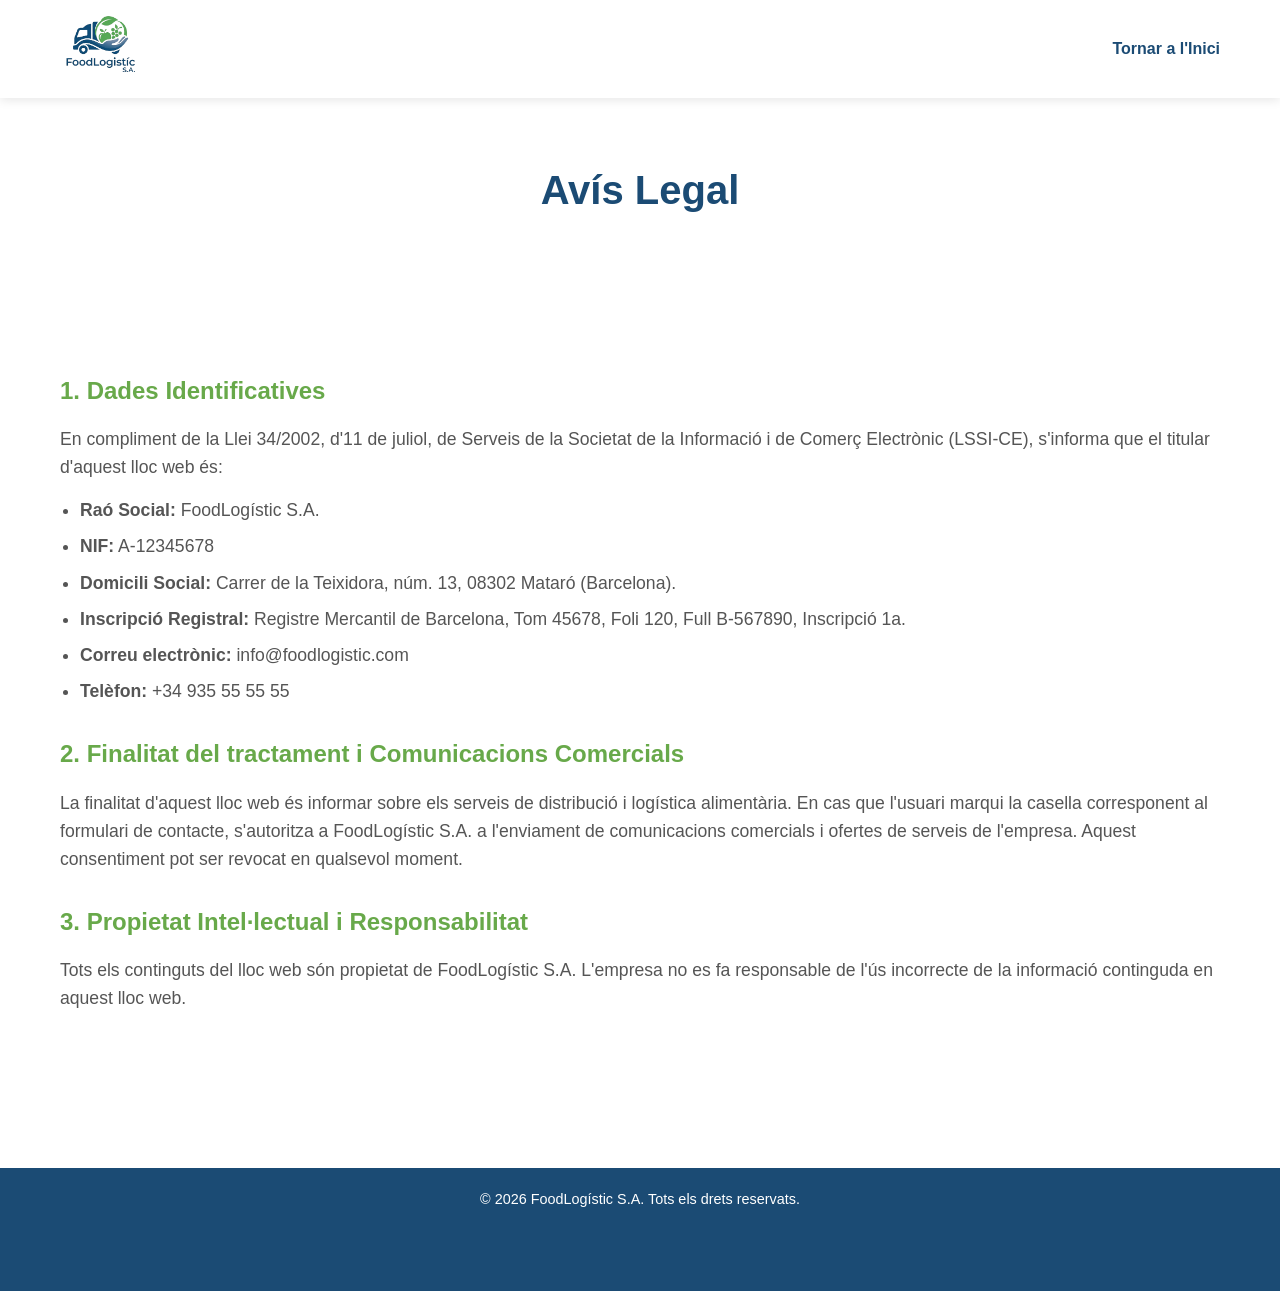
==== docs/avis-legal.html @ d911db63 "Add legal pages and update footer links for compliance" ====
<!DOCTYPE html>
<html lang="ca">
<head>
    <meta charset="UTF-8">
    <meta name="viewport" content="width=device-width, initial-scale=1.0">
    <title>Avís Legal | FoodLogístic S.A.</title>
    <link rel="stylesheet" href="styles.css">
</head>
<body>
    <header>
        <div class="container header-container">
            <a href="index.html" class="logo-link">
                <img src="images/FoodLogisticLogo.png" alt="Logotip FoodLogístic S.A." class="logo">
            </a>
            <nav>
                <ul class="nav-links">
                    <li><a href="index.html">Tornar a l'Inici</a></li>
                </ul>
            </nav>
        </div>
    </header>

    <main class="legal-page">
        <div class="container">
            <h1>Avís Legal</h1>
            <section class="legal-content">
                <h2>1. Dades Identificatives</h2>
                <p>En compliment de la Llei 34/2002, d'11 de juliol, de Serveis de la Societat de la Informació i de Comerç Electrònic (LSSI-CE), s'informa que el titular d'aquest lloc web és:</p>
                <ul>
                    <li><strong>Raó Social:</strong> FoodLogístic S.A.</li>
                    <li><strong>NIF:</strong> A-12345678</li>
                    <li><strong>Domicili Social:</strong> Carrer de la Teixidora, núm. 13, 08302 Mataró (Barcelona).</li>
                    <li><strong>Inscripció Registral:</strong> Registre Mercantil de Barcelona, Tom 45678, Foli 120, Full B-567890, Inscripció 1a.</li>
                    <li><strong>Correu electrònic:</strong> info@foodlogistic.com</li>
                    <li><strong>Telèfon:</strong> +34 935 55 55 55</li>
                </ul>

                <h2>2. Finalitat del tractament i Comunicacions Comercials</h2>
                <p>La finalitat d'aquest lloc web és informar sobre els serveis de distribució i logística alimentària. En cas que l'usuari marqui la casella corresponent al formulari de contacte, s'autoritza a FoodLogístic S.A. a l'enviament de comunicacions comercials i ofertes de serveis de l'empresa. Aquest consentiment pot ser revocat en qualsevol moment.</p>

                <h2>3. Propietat Intel·lectual i Responsabilitat</h2>
                <p>Tots els continguts del lloc web són propietat de FoodLogístic S.A. L'empresa no es fa responsable de l'ús incorrecte de la informació continguda en aquest lloc web.</p>
            </section>
        </div>
    </main>

    <footer>
        <div class="container footer-content">
            <p>&copy; 2026 FoodLogístic S.A. Tots els drets reservats.</p>
        </div>
    </footer>
</body>
</html>
---- docs/styles.css ----
/* Variables de color extretes del logo i la temàtica */
:root {
    --primary-blue: #1b4b74;
    --primary-green: #68a94a;
    --light-bg: #f8f9fa;
    --text-dark: #333333;
    --text-light: #ffffff;
    --border-color: #dddddd;
    --cookie-banner-bg: rgba(255, 255, 255, 0.95);
}

/* Reset bàsic */
* {
    margin: 0;
    padding: 0;
    box-sizing: border-box;
    font-family: 'Segoe UI', Tahoma, Geneva, Verdana, sans-serif;
}

body {
    color: var(--text-dark);
    line-height: 1.6;
    background-color: var(--text-light);
    position: relative; /* Per al banner de cookies fixed */
}

.container {
    max-width: 1200px;
    margin: 0 auto;
    padding: 0 20px;
}

/* Header & Navegació */
header {
    background-color: var(--text-light);
    box-shadow: 0 2px 10px rgba(0,0,0,0.1);
    position: sticky;
    top: 0;
    z-index: 1000;
}

.header-container {
    display: flex;
    justify-content: space-between;
    align-items: center;
    padding: 15px 20px;
}

.logo {
    height: 60px; /* Ajusta segons necessitat */
    width: auto;
}

.nav-links {
    list-style: none;
    display: flex;
    gap: 25px;
}

.nav-links a {
    text-decoration: none;
    color: var(--primary-blue);
    font-weight: 600;
    transition: color 0.3s;
}

.nav-links a:hover {
    color: var(--primary-green);
}

/* Botons globals */
.btn {
    display: inline-block;
    padding: 12px 25px;
    border-radius: 5px;
    text-decoration: none;
    font-weight: bold;
    cursor: pointer;
    transition: all 0.3s ease;
    border: none;
}

.btn-primary {
    background-color: var(--primary-green);
    color: var(--text-light);
}

.btn-primary:hover {
    background-color: #558c3c;
}

.btn-secondary {
    background-color: var(--primary-blue);
    color: var(--text-light);
    width: 100%;
}

.btn-secondary:hover {
    background-color: #123350;
}

/* Seccions globals */
section {
    padding: 80px 0;
}

h2 {
    text-align: center;
    color: var(--primary-blue);
    margin-bottom: 40px;
    font-size: 2.5rem;
}

/* Hero Section (Inici, AMB IMATGE DE FONS) */
.hero {
    background-image: url('images/hero-bg.jpg'); /* La imatge descriptor és un magatzem logístic modern i refrigerat */
    background-size: cover;
    background-position: center;
    background-repeat: no-repeat;
    text-align: center;
    padding: 120px 20px;
    border-bottom: 5px solid var(--primary-green);
    color: var(--text-light); /* Canviem a text clar per contrast */
}

.hero h1 {
    font-size: 3rem;
    color: var(--text-light);
    margin-bottom: 20px;
    text-shadow: 0 2px 5px rgba(0, 0, 0, 0.7); /* Afegim ombra per a contrast del títol */
}

.hero p {
    font-size: 1.2rem;
    max-width: 800px;
    margin: 0 auto 30px;
    color: var(--text-light);
    text-shadow: 0 1px 3px rgba(0, 0, 0, 0.5); /* Afegim ombra per a contrast del text */
}

/* Serveis */
.grid-services {
    display: grid;
    grid-template-columns: repeat(auto-fit, minmax(300px, 1fr));
    gap: 30px;
}

.card {
    background: var(--text-light);
    padding: 30px;
    border-radius: 8px;
    box-shadow: 0 4px 15px rgba(0,0,0,0.05);
    border-top: 4px solid var(--primary-green);
    transition: transform 0.3s;
}

.card:hover {
    transform: translateY(-5px);
}

.card h3 {
    color: var(--primary-blue);
    margin-bottom: 15px;
}

/* Sobre Nosaltres */
.about {
    background-color: var(--primary-blue);
    color: var(--text-light);
}

.about h2 {
    color: var(--text-light);
}

.company-data {
    list-style: none;
    margin-top: 20px;
    background: rgba(255,255,255,0.1);
    padding: 20px;
    border-radius: 8px;
}

.company-data li {
    margin-bottom: 10px;
    font-size: 1.1rem;
}

/* Contacte (amb privacitat) */
.contact {
    background-color: var(--light-bg);
}

.contact-wrapper {
    display: grid;
    grid-template-columns: 1fr 1fr;
    gap: 50px;
    background: var(--text-light);
    padding: 40px;
    border-radius: 10px;
    box-shadow: 0 5px 20px rgba(0,0,0,0.05);
}

.contact-info p {
    margin-bottom: 15px;
}

.contact-info a {
    color: var(--primary-green);
    text-decoration: none;
}

.form-group {
    margin-bottom: 20px;
}

.form-group label {
    display: block;
    margin-bottom: 5px;
    font-weight: 600;
    color: var(--primary-blue);
}

.form-group input, .form-group textarea {
    width: 100%;
    padding: 12px;
    border: 1px solid var(--border-color);
    border-radius: 5px;
    outline: none;
}

.form-group input:focus, .form-group textarea:focus {
    border-color: var(--primary-green);
}

.privacy-acceptance {
    display: flex;
    align-items: flex-start;
    gap: 10px;
}

.privacy-acceptance input {
    width: auto;
    margin-top: 5px;
}

.privacy-acceptance label {
    font-size: 0.85rem;
    color: #777;
    margin-bottom: 0;
}

.privacy-acceptance label a {
    color: var(--primary-green);
    text-decoration: none;
}

/* Banner de Cookies (nou) */
.cookie-banner {
    position: fixed;
    bottom: 0;
    left: 0;
    width: 100%;
    background-color: var(--cookie-banner-bg);
    color: var(--text-dark);
    padding: 20px 0;
    box-shadow: 0 -2px 10px rgba(0, 0, 0, 0.1);
    z-index: 2000;
    transition: transform 0.5s ease-in-out;
}

.cookie-banner.hidden {
    transform: translateY(100%);
}

.cookie-content {
    display: flex;
    flex-direction: column;
    align-items: center;
    gap: 15px;
    text-align: center;
}

.cookie-content p {
    font-size: 0.9rem;
    max-width: 800px;
}

.cookie-content p a {
    color: var(--primary-green);
    text-decoration: none;
}

.cookie-buttons {
    display: flex;
    gap: 15px;
}

.btn-cookie-accept {
    background-color: var(--primary-green);
    color: var(--text-light);
}

.btn-cookie-accept:hover {
    background-color: #558c3c;
}

.btn-cookie-reject {
    background-color: var(--text-light);
    color: var(--primary-blue);
    border: 2px solid var(--primary-blue);
    border-radius: 5px;
    font-weight: 600;
}

.btn-cookie-reject:hover {
    background-color: #e6f0f7;
}

/* Footer */
footer {
    background-color: var(--primary-blue);
    color: var(--text-light);
    text-align: center;
    padding: 20px 0;
    font-size: 0.9rem;
    padding-bottom: 80px; /* Afegim padding per al banner de cookies */
}

/* Responsive */
@media (max-width: 768px) {
    .header-container {
        flex-direction: column;
        gap: 15px;
    }
    .contact-wrapper {
        grid-template-columns: 1fr;
    }
    .hero h1 {
        font-size: 2.2rem;
    }
}

/* --- ESTILS PER A LES PÀGINES LEGALS (T06) --- */
.legal-page {
    padding: 60px 20px;
    background-color: var(--text-light);
}

.legal-page h1 {
    color: var(--primary-blue);
    text-align: center;
    margin-bottom: 40px;
    font-size: 2.5rem;
}

.legal-content h2 {
    color: var(--primary-green);
    text-align: left;
    font-size: 1.5rem;
    margin-top: 30px;
    margin-bottom: 15px;
}

.legal-content p, .legal-content ul {
    margin-bottom: 15px;
    font-size: 1.1rem;
    color: #555;
}

.legal-content ul {
    padding-left: 20px;
}

.legal-content li {
    margin-bottom: 8px;
}

/* Enllaços legals al footer */
.legal-links {
    margin-top: 15px;
    font-size: 0.9rem;
}

.legal-links a {
    color: #aaaaaa;
    text-decoration: none;
    margin: 0 10px;
    transition: color 0.3s;
}

.legal-links a:hover {
    color: var(--primary-green);
}
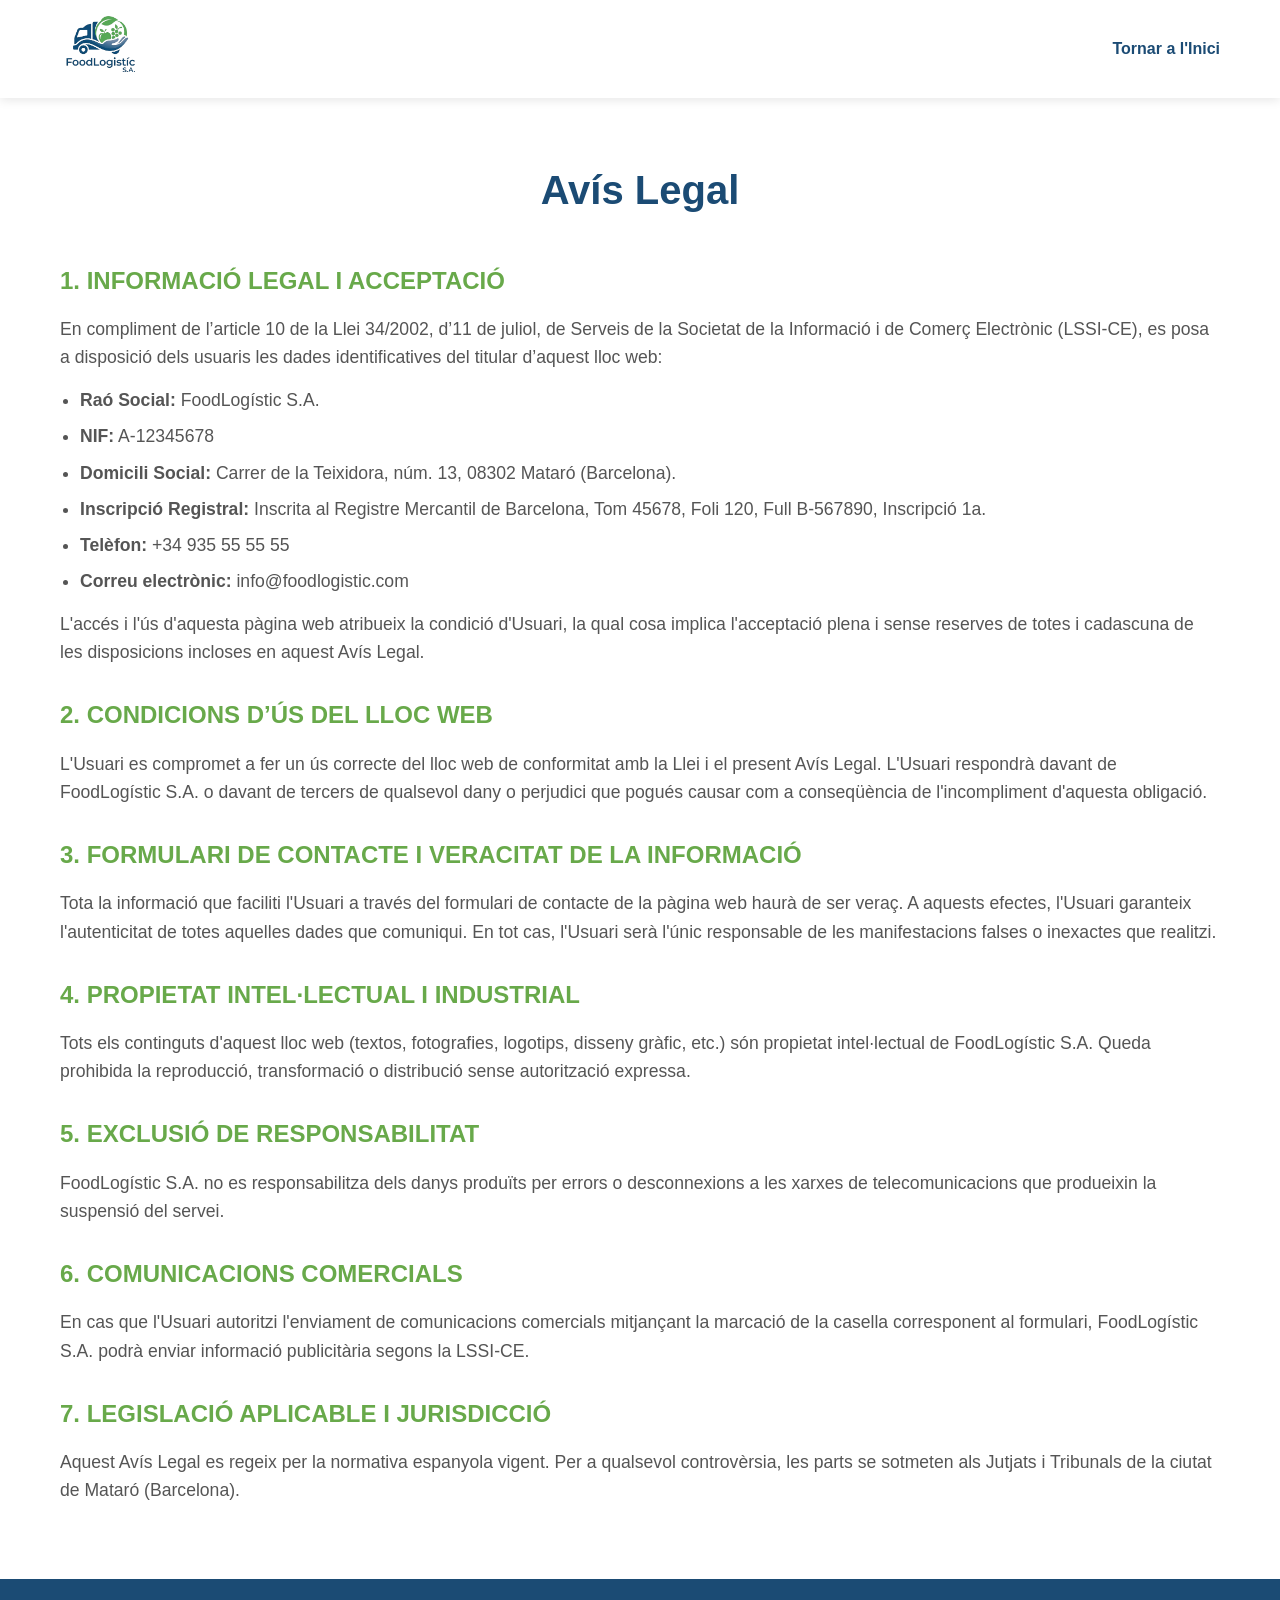
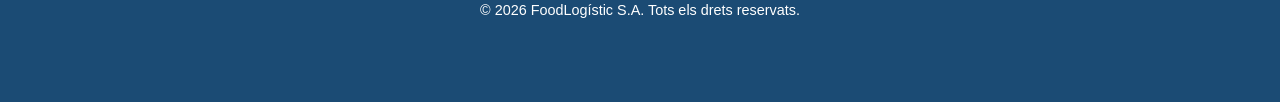
==== commit d2fc4ef9: "Update legal documents for compliance with LSSI-CE and RGPD regulations" ====
--- a/docs/avis-legal.html
+++ b/docs/avis-legal.html
@@ -23,24 +23,38 @@
     <main class="legal-page">
         <div class="container">
             <h1>Avís Legal</h1>
-            <section class="legal-content">
-                <h2>1. Dades Identificatives</h2>
-                <p>En compliment de la Llei 34/2002, d'11 de juliol, de Serveis de la Societat de la Informació i de Comerç Electrònic (LSSI-CE), s'informa que el titular d'aquest lloc web és:</p>
+            
+            <article class="legal-content">
+                <h2>1. INFORMACIÓ LEGAL I ACCEPTACIÓ</h2>
+                <p>En compliment de l’article 10 de la Llei 34/2002, d’11 de juliol, de Serveis de la Societat de la Informació i de Comerç Electrònic (LSSI-CE), es posa a disposició dels usuaris les dades identificatives del titular d’aquest lloc web:</p>
                 <ul>
                     <li><strong>Raó Social:</strong> FoodLogístic S.A.</li>
                     <li><strong>NIF:</strong> A-12345678</li>
                     <li><strong>Domicili Social:</strong> Carrer de la Teixidora, núm. 13, 08302 Mataró (Barcelona).</li>
-                    <li><strong>Inscripció Registral:</strong> Registre Mercantil de Barcelona, Tom 45678, Foli 120, Full B-567890, Inscripció 1a.</li>
+                    <li><strong>Inscripció Registral:</strong> Inscrita al Registre Mercantil de Barcelona, Tom 45678, Foli 120, Full B-567890, Inscripció 1a.</li>
+                    <li><strong>Telèfon:</strong> +34 935 55 55 55</li>
                     <li><strong>Correu electrònic:</strong> info@foodlogistic.com</li>
-                    <li><strong>Telèfon:</strong> +34 935 55 55 55</li>
                 </ul>
+                <p>L'accés i l'ús d'aquesta pàgina web atribueix la condició d'Usuari, la qual cosa implica l'acceptació plena i sense reserves de totes i cadascuna de les disposicions incloses en aquest Avís Legal.</p>
 
-                <h2>2. Finalitat del tractament i Comunicacions Comercials</h2>
-                <p>La finalitat d'aquest lloc web és informar sobre els serveis de distribució i logística alimentària. En cas que l'usuari marqui la casella corresponent al formulari de contacte, s'autoritza a FoodLogístic S.A. a l'enviament de comunicacions comercials i ofertes de serveis de l'empresa. Aquest consentiment pot ser revocat en qualsevol moment.</p>
+                <h2>2. CONDICIONS D’ÚS DEL LLOC WEB</h2>
+                <p>L'Usuari es compromet a fer un ús correcte del lloc web de conformitat amb la Llei i el present Avís Legal. L'Usuari respondrà davant de FoodLogístic S.A. o davant de tercers de qualsevol dany o perjudici que pogués causar com a conseqüència de l'incompliment d'aquesta obligació.</p>
 
-                <h2>3. Propietat Intel·lectual i Responsabilitat</h2>
-                <p>Tots els continguts del lloc web són propietat de FoodLogístic S.A. L'empresa no es fa responsable de l'ús incorrecte de la informació continguda en aquest lloc web.</p>
-            </section>
+                <h2>3. FORMULARI DE CONTACTE I VERACITAT DE LA INFORMACIÓ</h2>
+                <p>Tota la informació que faciliti l'Usuari a través del formulari de contacte de la pàgina web haurà de ser veraç. A aquests efectes, l'Usuari garanteix l'autenticitat de totes aquelles dades que comuniqui. En tot cas, l'Usuari serà l'únic responsable de les manifestacions falses o inexactes que realitzi.</p>
+
+                <h2>4. PROPIETAT INTEL·LECTUAL I INDUSTRIAL</h2>
+                <p>Tots els continguts d'aquest lloc web (textos, fotografies, logotips, disseny gràfic, etc.) són propietat intel·lectual de FoodLogístic S.A. Queda prohibida la reproducció, transformació o distribució sense autorització expressa.</p>
+
+                <h2>5. EXCLUSIÓ DE RESPONSABILITAT</h2>
+                <p>FoodLogístic S.A. no es responsabilitza dels danys produïts per errors o desconnexions a les xarxes de telecomunicacions que produeixin la suspensió del servei.</p>
+
+                <h2>6. COMUNICACIONS COMERCIALS</h2>
+                <p>En cas que l'Usuari autoritzi l'enviament de comunicacions comercials mitjançant la marcació de la casella corresponent al formulari, FoodLogístic S.A. podrà enviar informació publicitària segons la LSSI-CE.</p>
+
+                <h2>7. LEGISLACIÓ APLICABLE I JURISDICCIÓ</h2>
+                <p>Aquest Avís Legal es regeix per la normativa espanyola vigent. Per a qualsevol controvèrsia, les parts se sotmeten als Jutjats i Tribunals de la ciutat de Mataró (Barcelona).</p>
+            </article>
         </div>
     </main>
 
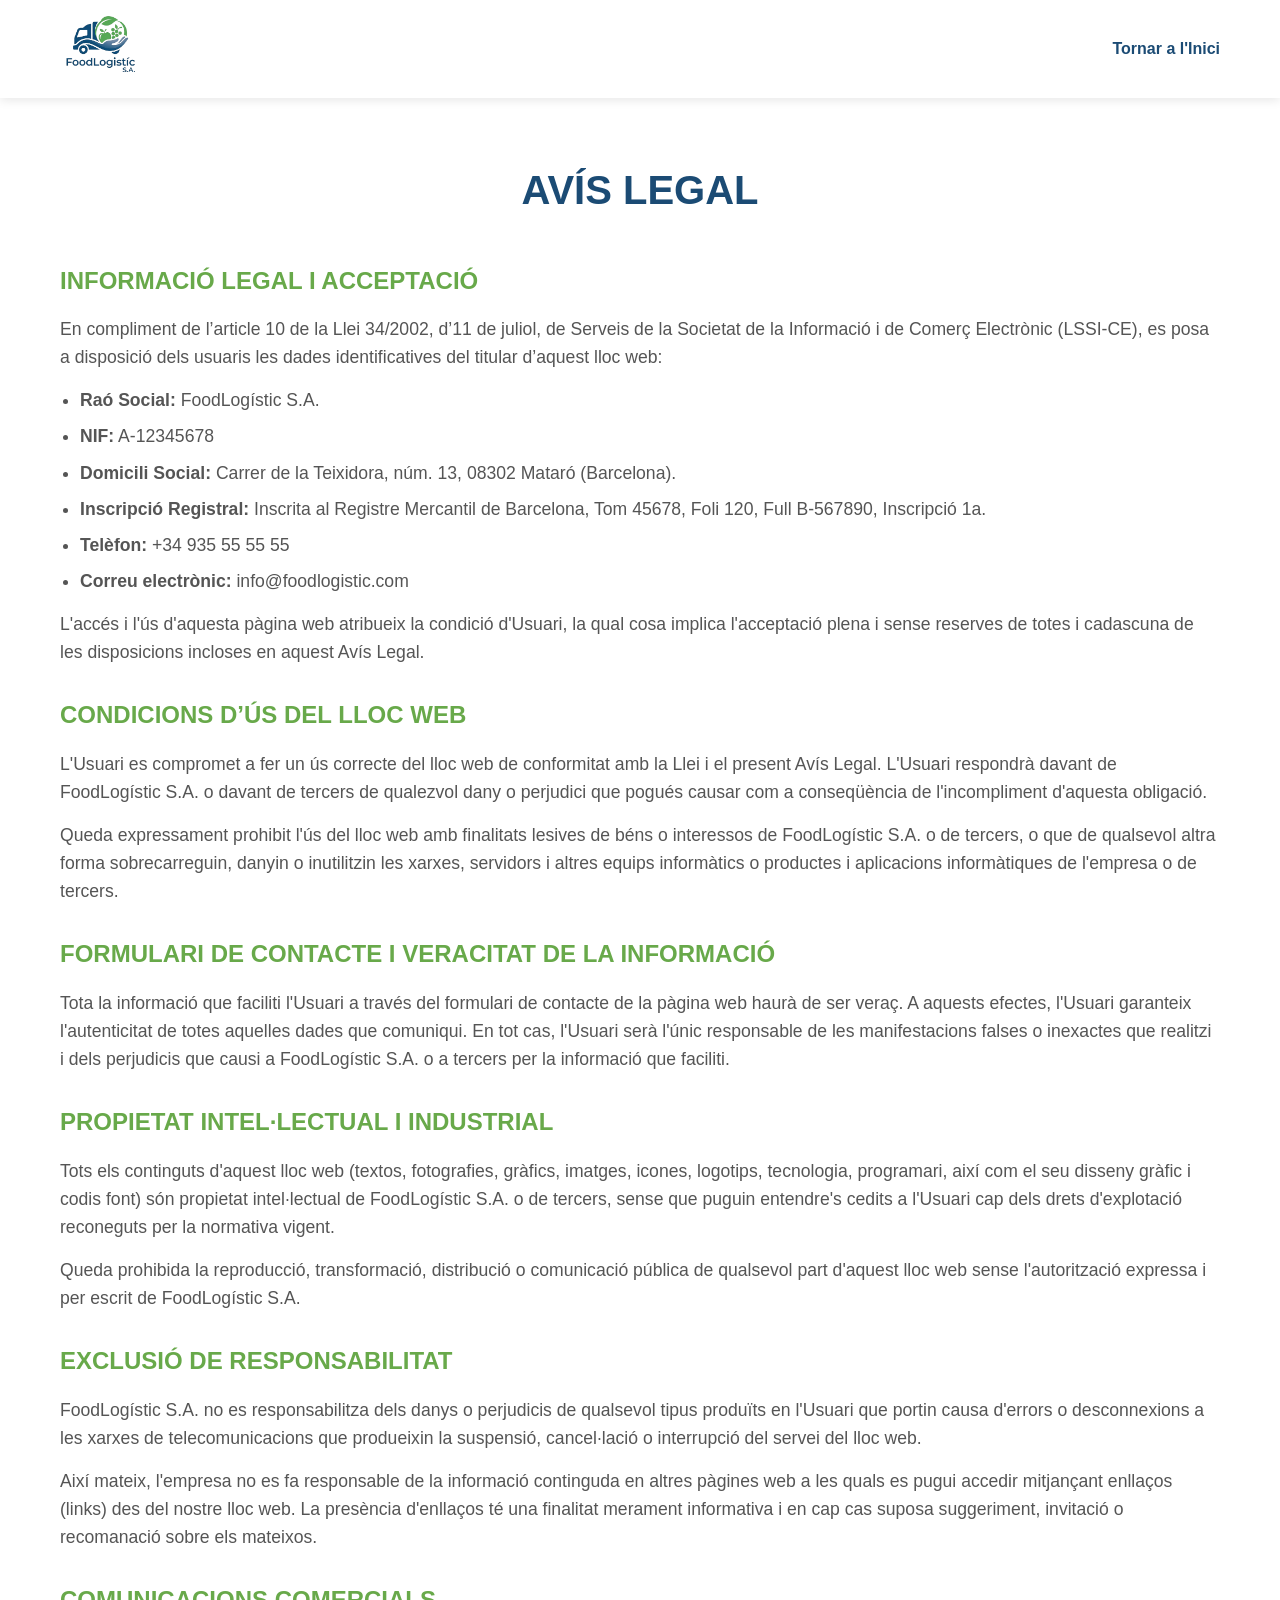
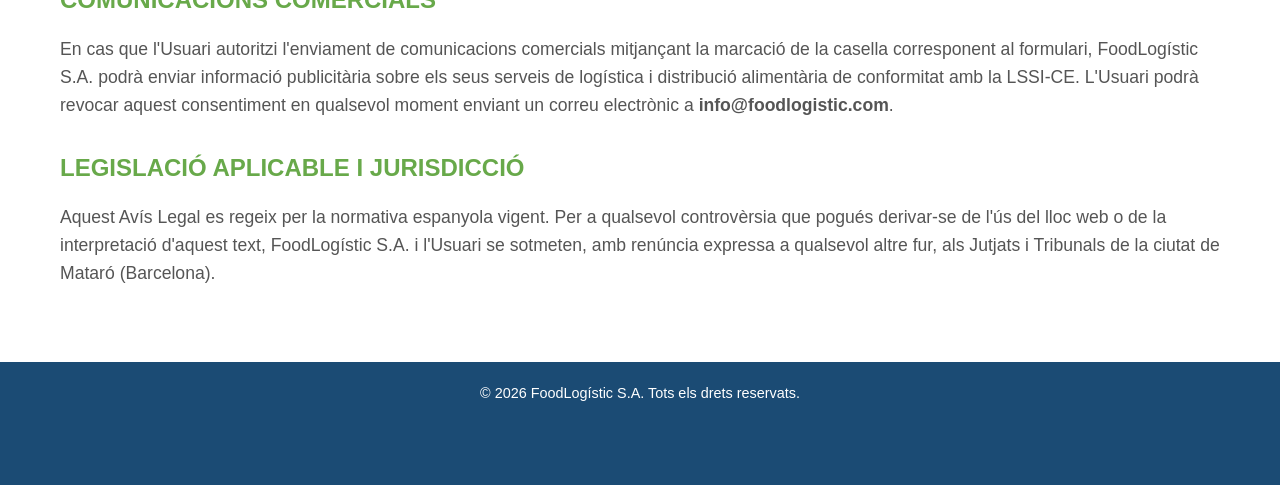
==== commit 78774e5f: "Update legal documents for compliance with LSSI-CE and RGPD regulations, enhancing clarity and struc" ====
--- a/docs/avis-legal.html
+++ b/docs/avis-legal.html
@@ -22,10 +22,10 @@
 
     <main class="legal-page">
         <div class="container">
-            <h1>Avís Legal</h1>
+            <h1>AVÍS LEGAL</h1>
             
             <article class="legal-content">
-                <h2>1. INFORMACIÓ LEGAL I ACCEPTACIÓ</h2>
+                <h2>INFORMACIÓ LEGAL I ACCEPTACIÓ</h2>
                 <p>En compliment de l’article 10 de la Llei 34/2002, d’11 de juliol, de Serveis de la Societat de la Informació i de Comerç Electrònic (LSSI-CE), es posa a disposició dels usuaris les dades identificatives del titular d’aquest lloc web:</p>
                 <ul>
                     <li><strong>Raó Social:</strong> FoodLogístic S.A.</li>
@@ -37,23 +37,26 @@
                 </ul>
                 <p>L'accés i l'ús d'aquesta pàgina web atribueix la condició d'Usuari, la qual cosa implica l'acceptació plena i sense reserves de totes i cadascuna de les disposicions incloses en aquest Avís Legal.</p>
 
-                <h2>2. CONDICIONS D’ÚS DEL LLOC WEB</h2>
-                <p>L'Usuari es compromet a fer un ús correcte del lloc web de conformitat amb la Llei i el present Avís Legal. L'Usuari respondrà davant de FoodLogístic S.A. o davant de tercers de qualsevol dany o perjudici que pogués causar com a conseqüència de l'incompliment d'aquesta obligació.</p>
+                <h2>CONDICIONS D’ÚS DEL LLOC WEB</h2>
+                <p>L'Usuari es compromet a fer un ús correcte del lloc web de conformitat amb la Llei i el present Avís Legal. L'Usuari respondrà davant de FoodLogístic S.A. o davant de tercers de qualezvol dany o perjudici que pogués causar com a conseqüència de l'incompliment d'aquesta obligació.</p>
+                <p>Queda expressament prohibit l'ús del lloc web amb finalitats lesives de béns o interessos de FoodLogístic S.A. o de tercers, o que de qualsevol altra forma sobrecarreguin, danyin o inutilitzin les xarxes, servidors i altres equips informàtics o productes i aplicacions informàtiques de l'empresa o de tercers.</p>
 
-                <h2>3. FORMULARI DE CONTACTE I VERACITAT DE LA INFORMACIÓ</h2>
-                <p>Tota la informació que faciliti l'Usuari a través del formulari de contacte de la pàgina web haurà de ser veraç. A aquests efectes, l'Usuari garanteix l'autenticitat de totes aquelles dades que comuniqui. En tot cas, l'Usuari serà l'únic responsable de les manifestacions falses o inexactes que realitzi.</p>
+                <h2>FORMULARI DE CONTACTE I VERACITAT DE LA INFORMACIÓ</h2>
+                <p>Tota la informació que faciliti l'Usuari a través del formulari de contacte de la pàgina web haurà de ser veraç. A aquests efectes, l'Usuari garanteix l'autenticitat de totes aquelles dades que comuniqui. En tot cas, l'Usuari serà l'únic responsable de les manifestacions falses o inexactes que realitzi i dels perjudicis que causi a FoodLogístic S.A. o a tercers per la informació que faciliti.</p>
 
-                <h2>4. PROPIETAT INTEL·LECTUAL I INDUSTRIAL</h2>
-                <p>Tots els continguts d'aquest lloc web (textos, fotografies, logotips, disseny gràfic, etc.) són propietat intel·lectual de FoodLogístic S.A. Queda prohibida la reproducció, transformació o distribució sense autorització expressa.</p>
+                <h2>PROPIETAT INTEL·LECTUAL I INDUSTRIAL</h2>
+                <p>Tots els continguts d'aquest lloc web (textos, fotografies, gràfics, imatges, icones, logotips, tecnologia, programari, així com el seu disseny gràfic i codis font) són propietat intel·lectual de FoodLogístic S.A. o de tercers, sense que puguin entendre's cedits a l'Usuari cap dels drets d'explotació reconeguts per la normativa vigent.</p>
+                <p>Queda prohibida la reproducció, transformació, distribució o comunicació pública de qualsevol part d'aquest lloc web sense l'autorització expressa i per escrit de FoodLogístic S.A.</p>
 
-                <h2>5. EXCLUSIÓ DE RESPONSABILITAT</h2>
-                <p>FoodLogístic S.A. no es responsabilitza dels danys produïts per errors o desconnexions a les xarxes de telecomunicacions que produeixin la suspensió del servei.</p>
+                <h2>EXCLUSIÓ DE RESPONSABILITAT</h2>
+                <p>FoodLogístic S.A. no es responsabilitza dels danys o perjudicis de qualsevol tipus produïts en l'Usuari que portin causa d'errors o desconnexions a les xarxes de telecomunicacions que produeixin la suspensió, cancel·lació o interrupció del servei del lloc web.</p>
+                <p>Així mateix, l'empresa no es fa responsable de la informació continguda en altres pàgines web a les quals es pugui accedir mitjançant enllaços (links) des del nostre lloc web. La presència d'enllaços té una finalitat merament informativa i en cap cas suposa suggeriment, invitació o recomanació sobre els mateixos.</p>
 
-                <h2>6. COMUNICACIONS COMERCIALS</h2>
-                <p>En cas que l'Usuari autoritzi l'enviament de comunicacions comercials mitjançant la marcació de la casella corresponent al formulari, FoodLogístic S.A. podrà enviar informació publicitària segons la LSSI-CE.</p>
+                <h2>COMUNICACIONS COMERCIALS</h2>
+                <p>En cas que l'Usuari autoritzi l'enviament de comunicacions comercials mitjançant la marcació de la casella corresponent al formulari, FoodLogístic S.A. podrà enviar informació publicitària sobre els seus serveis de logística i distribució alimentària de conformitat amb la LSSI-CE. L'Usuari podrà revocar aquest consentiment en qualsevol moment enviant un correu electrònic a <strong>info@foodlogistic.com</strong>.</p>
 
-                <h2>7. LEGISLACIÓ APLICABLE I JURISDICCIÓ</h2>
-                <p>Aquest Avís Legal es regeix per la normativa espanyola vigent. Per a qualsevol controvèrsia, les parts se sotmeten als Jutjats i Tribunals de la ciutat de Mataró (Barcelona).</p>
+                <h2>LEGISLACIÓ APLICABLE I JURISDICCIÓ</h2>
+                <p>Aquest Avís Legal es regeix per la normativa espanyola vigent. Per a qualsevol controvèrsia que pogués derivar-se de l'ús del lloc web o de la interpretació d'aquest text, FoodLogístic S.A. i l'Usuari se sotmeten, amb renúncia expressa a qualsevol altre fur, als Jutjats i Tribunals de la ciutat de Mataró (Barcelona).</p>
             </article>
         </div>
     </main>
